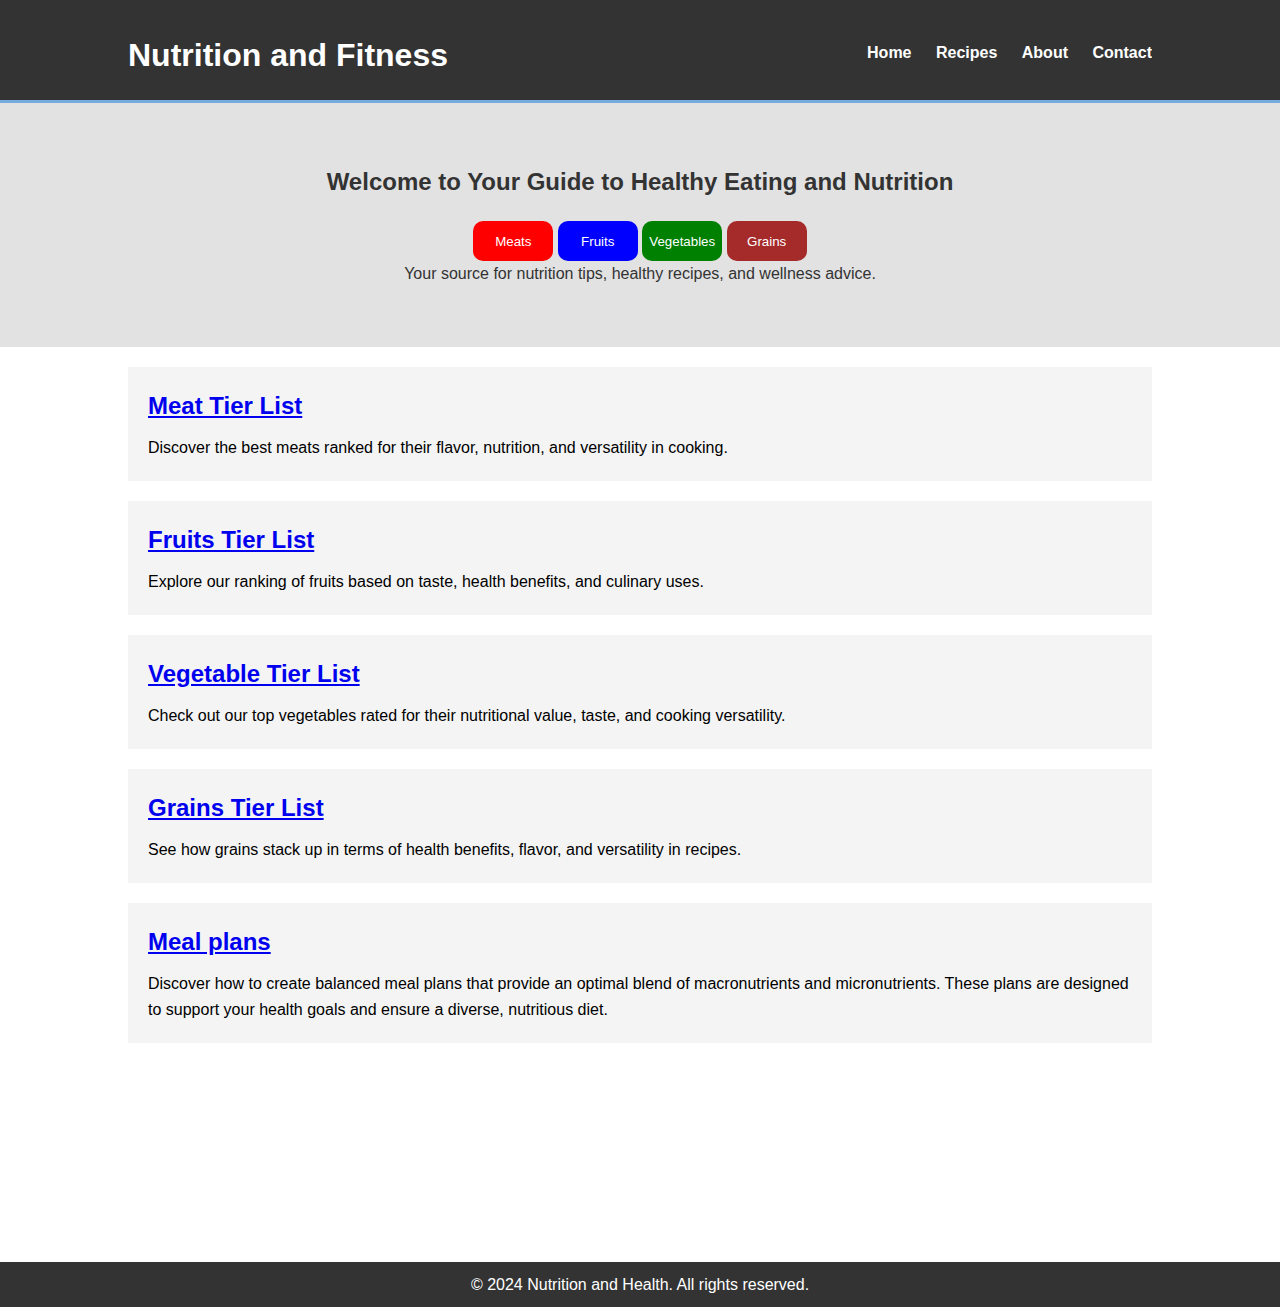
==== index.html @ f87d6bf3 "changed title" ====
<!DOCTYPE html>
<html lang="en">
<head>
    <meta charset="UTF-8">
    <meta name="viewport" content="width=device-width, initial-scale=1.0">
    <title>Nutrition and Health</title>
    <link rel="stylesheet" href="styles.css">
</head>
<body>
    <header>
        <div class="container">
            <h1>Nutrition and Fitness</h1>
            <nav>
                <ul>
                    <li><a href="#">Home</a></li>
                    <li><a href="#">Recipes</a></li>
                    <li><a href="#">About</a></li>
                    <li><a href="#">Contact</a></li>
                </ul>
            </nav>
        </div>
    </header>

    <main>
        <section class="hero">
            <div class="container">
                <h2>Welcome to Your Guide to Healthy Eating and Nutrition</h2>
                <button class="meatButton">Meats</button>
                <button class="fruitButton">Fruits</button>
                <button class="vegetableButton">Vegetables</button>
                <button class="grainsButton">Grains</button>
                <p>Your source for nutrition tips, healthy recipes, and wellness advice.</p>
            </div>
        </section>

        <section class="content">
            <div class="container">
                <article>
                    <h2><a href="meat.html" target="_blank" title="meat">Meat Tier List</a></h2>
                    <p>Discover the best meats ranked for their flavor, nutrition, and versatility in cooking.</p>
                </article>
                

                <article>
                    <h2><a href="fruit.html" target="_blank" title="fruit">Fruits Tier List</a></h2>
                    <p>Explore our ranking of fruits based on taste, health benefits, and culinary uses.</p>
                </article>
                

                <article>
                    <h2><a href="vegetable.html" target="_blank" title="vegetable">Vegetable Tier List</a></h2>
                    <p>Check out our top vegetables rated for their nutritional value, taste, and cooking versatility.</p>
                </article>
                

                <article>
                    <h2><a href="grains.html" target="_blank" title="grains">Grains Tier List</a></h2>
                    <p>See how grains stack up in terms of health benefits, flavor, and versatility in recipes.</p>
                </article>

                <article>
                    <h2><a href="meals.html" target="_blank" title="meals">Meal plans</a></h2>
                    <p>Discover how to create balanced meal plans that provide an optimal blend of macronutrients and micronutrients. These plans are designed to support your health goals and ensure a diverse, nutritious diet.</p>
                </article>
                
                
                
            </div>
        </section>
    </main>

    <br>
    <br>
    <br>
    <br>
    <br>
    <br>
    <br>

    <footer>
        <div class="container">
            <p>&copy; 2024 Nutrition and Health. All rights reserved.</p>
        </div>
    </footer>
</body>
</html>
---- styles.css ----
/* Reset some basic elements */
body, h1, h2, p, ul {
    margin: 0;
    padding: 0;
}

body {
    font-family: Arial, sans-serif;
    line-height: 1.6;
}

/* Container */
.container {
    width: 80%;
    margin: auto;
    overflow: hidden;
}

.meatButton {
    height: 40px;
    width: 80px;
    border: none;
    border-radius: 10px;
    cursor: pointer;
    background-color: red;
    color: white;
    transition: opacity 0.1s;
}

.meatButton:hover {
    opacity: 0.7;
}

.meatButton:active {
    opacity: 0.5
}

.fruitButton {
    height: 40px;
    width: 80px;
    border: none;
    border-radius: 10px;
    cursor: pointer;
    background-color: blue;
    color: white;
    transition: opacity 0.1s;
}

.fruitButton:hover {
    opacity: 0.7;
}

.fruitButton:active {
    opacity: 0.5
}

.vegetableButton {
    height: 40px;
    width: 80px;
    border: none;
    border-radius: 10px;
    cursor: pointer;
    background-color: green;
    color: white;
    transition: opacity 0.1s;
}

.vegetableButton:hover {
    opacity: 0.7;
}

.vegetableButton:active {
    opacity: 0.5
}

.grainsButton {
    height: 40px;
    width: 80px;
    border: none;
    border-radius: 10px;
    cursor: pointer;
    background-color: brown;
    color: white;
    transition: opacity 0.1s;
}

.grainsButton:hover {
    opacity: 0.7;
}

.grainsButton:active {
    opacity: 0.5
}

.food {
    width: 250px;
    object-fit: contain;
    border-width: 2px;
    border-style: dashed;
    border-color: red;
}

/* Header */
header {
    background: #333;
    color: #fff;
    padding-top: 30px;
    min-height: 70px;
    border-bottom: #77aadd 3px solid;
}

header h1 {
    float: left;
}

header nav {
    float: right;
    margin-top: 10px;
}

header nav ul {
    list-style: none;
}

header nav ul li {
    display: inline;
    margin-left: 20px;
}

header nav ul li a {
    color: #fff;
    text-decoration: none;
    font-weight: bold;
}

/* Hero Section */
.hero {
    background: #e2e2e2;
    color: #333;
    padding: 60px 0;
    text-align: center;
}

.hero h2 {
    margin-bottom: 20px;
}

/* Content Section */
.content {
    margin: 20px 0;
}

.content article {
    background: #f4f4f4;
    padding: 20px;
    margin-bottom: 20px;
}

.content article h2 {
    margin-bottom: 10px;
}

/* Footer */
footer {
    background: #333;
    color: #fff;
    text-align: center;
    padding: 10px 0;
}
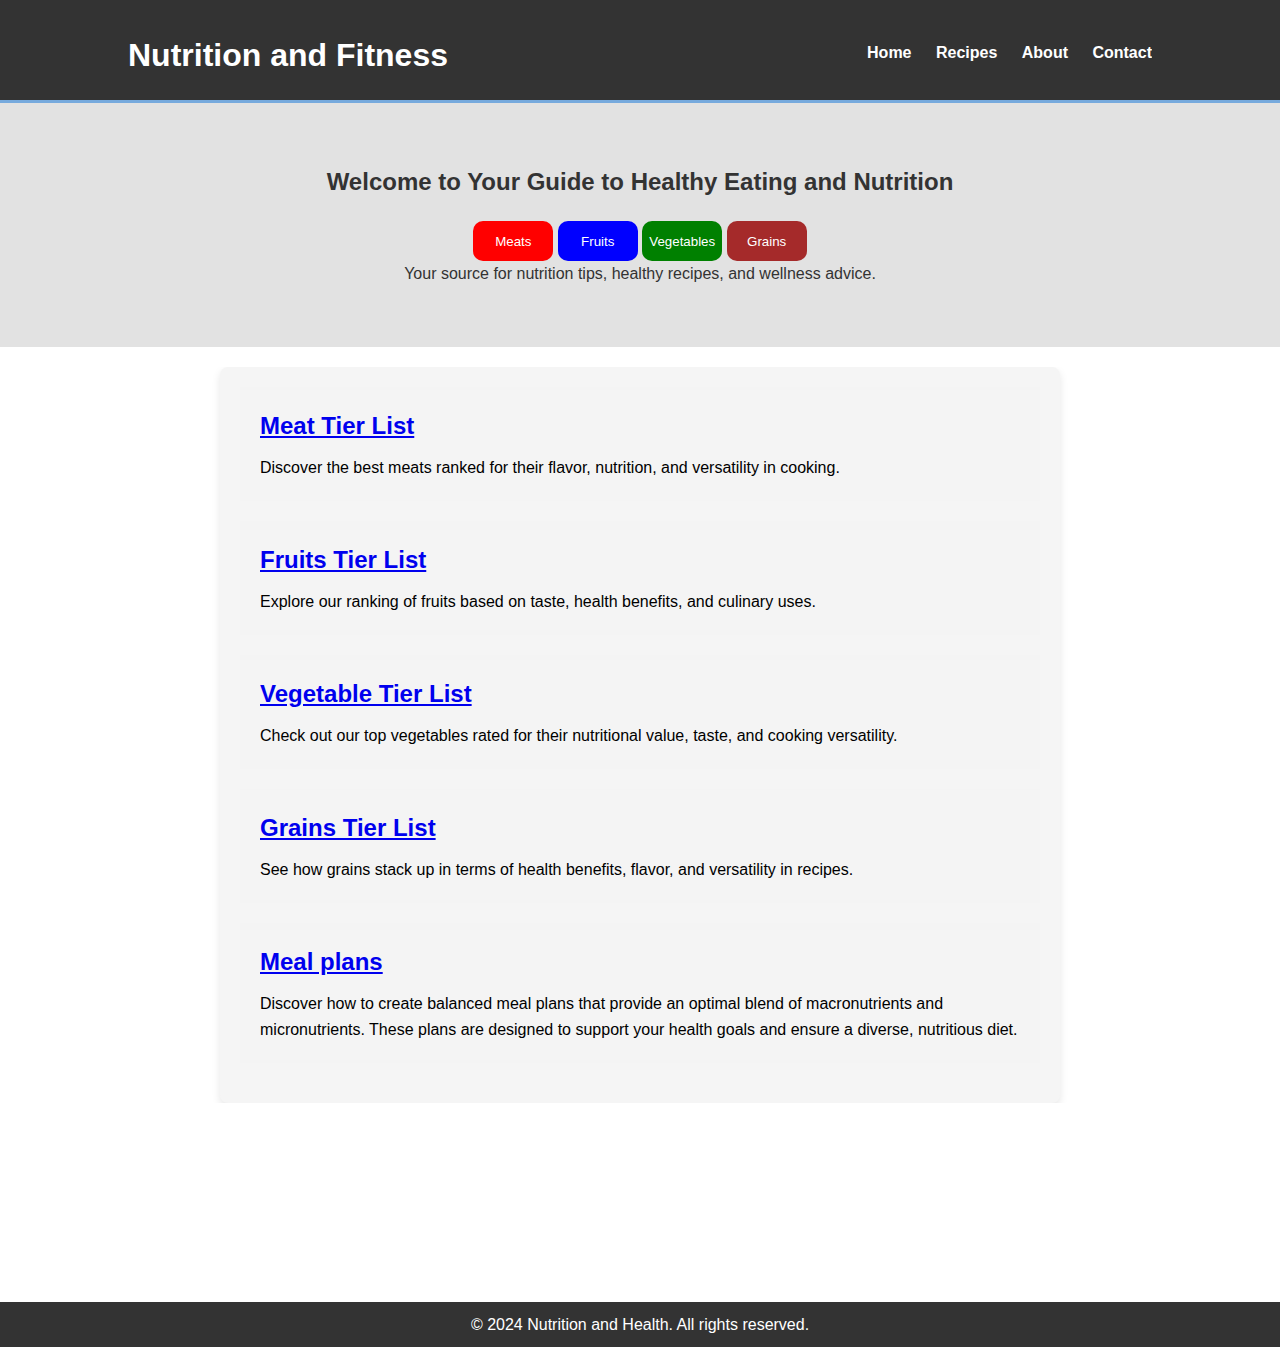
==== commit fb82021b: "Sectioned nutrition content together" ====
--- a/index.html
+++ b/index.html
@@ -35,36 +35,37 @@
 
         <section class="content">
             <div class="container">
-                <article>
-                    <h2><a href="meat.html" target="_blank" title="meat">Meat Tier List</a></h2>
-                    <p>Discover the best meats ranked for their flavor, nutrition, and versatility in cooking.</p>
-                </article>
-                
+                <div class="Nutrition">
+                    <article>
+                        <h2><a href="meat.html" target="_blank" title="meat">Meat Tier List</a></h2>
+                        <p>Discover the best meats ranked for their flavor, nutrition, and versatility in cooking.</p>
+                    </article>
+                    
+    
+                    <article>
+                        <h2><a href="fruit.html" target="_blank" title="fruit">Fruits Tier List</a></h2>
+                        <p>Explore our ranking of fruits based on taste, health benefits, and culinary uses.</p>
+                    </article>
+                    
+    
+                    <article>
+                        <h2><a href="vegetable.html" target="_blank" title="vegetable">Vegetable Tier List</a></h2>
+                        <p>Check out our top vegetables rated for their nutritional value, taste, and cooking versatility.</p>
+                    </article>
+                    
+    
+                    <article>
+                        <h2><a href="grains.html" target="_blank" title="grains">Grains Tier List</a></h2>
+                        <p>See how grains stack up in terms of health benefits, flavor, and versatility in recipes.</p>
+                    </article>
+    
+                    <article>
+                        <h2><a href="meals.html" target="_blank" title="meals">Meal plans</a></h2>
+                        <p>Discover how to create balanced meal plans that provide an optimal blend of macronutrients and micronutrients. These plans are designed to support your health goals and ensure a diverse, nutritious diet.</p>
+                    </article>
 
-                <article>
-                    <h2><a href="fruit.html" target="_blank" title="fruit">Fruits Tier List</a></h2>
-                    <p>Explore our ranking of fruits based on taste, health benefits, and culinary uses.</p>
-                </article>
-                
 
-                <article>
-                    <h2><a href="vegetable.html" target="_blank" title="vegetable">Vegetable Tier List</a></h2>
-                    <p>Check out our top vegetables rated for their nutritional value, taste, and cooking versatility.</p>
-                </article>
-                
-
-                <article>
-                    <h2><a href="grains.html" target="_blank" title="grains">Grains Tier List</a></h2>
-                    <p>See how grains stack up in terms of health benefits, flavor, and versatility in recipes.</p>
-                </article>
-
-                <article>
-                    <h2><a href="meals.html" target="_blank" title="meals">Meal plans</a></h2>
-                    <p>Discover how to create balanced meal plans that provide an optimal blend of macronutrients and micronutrients. These plans are designed to support your health goals and ensure a diverse, nutritious diet.</p>
-                </article>
-                
-                
-                
+                </div>
             </div>
         </section>
     </main>
--- a/styles.css
+++ b/styles.css
@@ -14,6 +14,16 @@
     width: 80%;
     margin: auto;
     overflow: hidden;
+}
+
+.Nutrition {
+    background-color: #f5f5f5; /* Light background color */
+    padding: 20px; /* Spacing inside the section */
+    border-radius: 8px; /* Rounded corners */
+    box-shadow: 0 4px 8px rgba(0, 0, 0, 0.1); /* Subtle shadow for depth */
+    max-width: 800px; /* Limit the width */
+    margin: 0 auto; /* Center the section */
+    font-family: Arial, sans-serif; /* Use a clean font */
 }
 
 .meatButton {
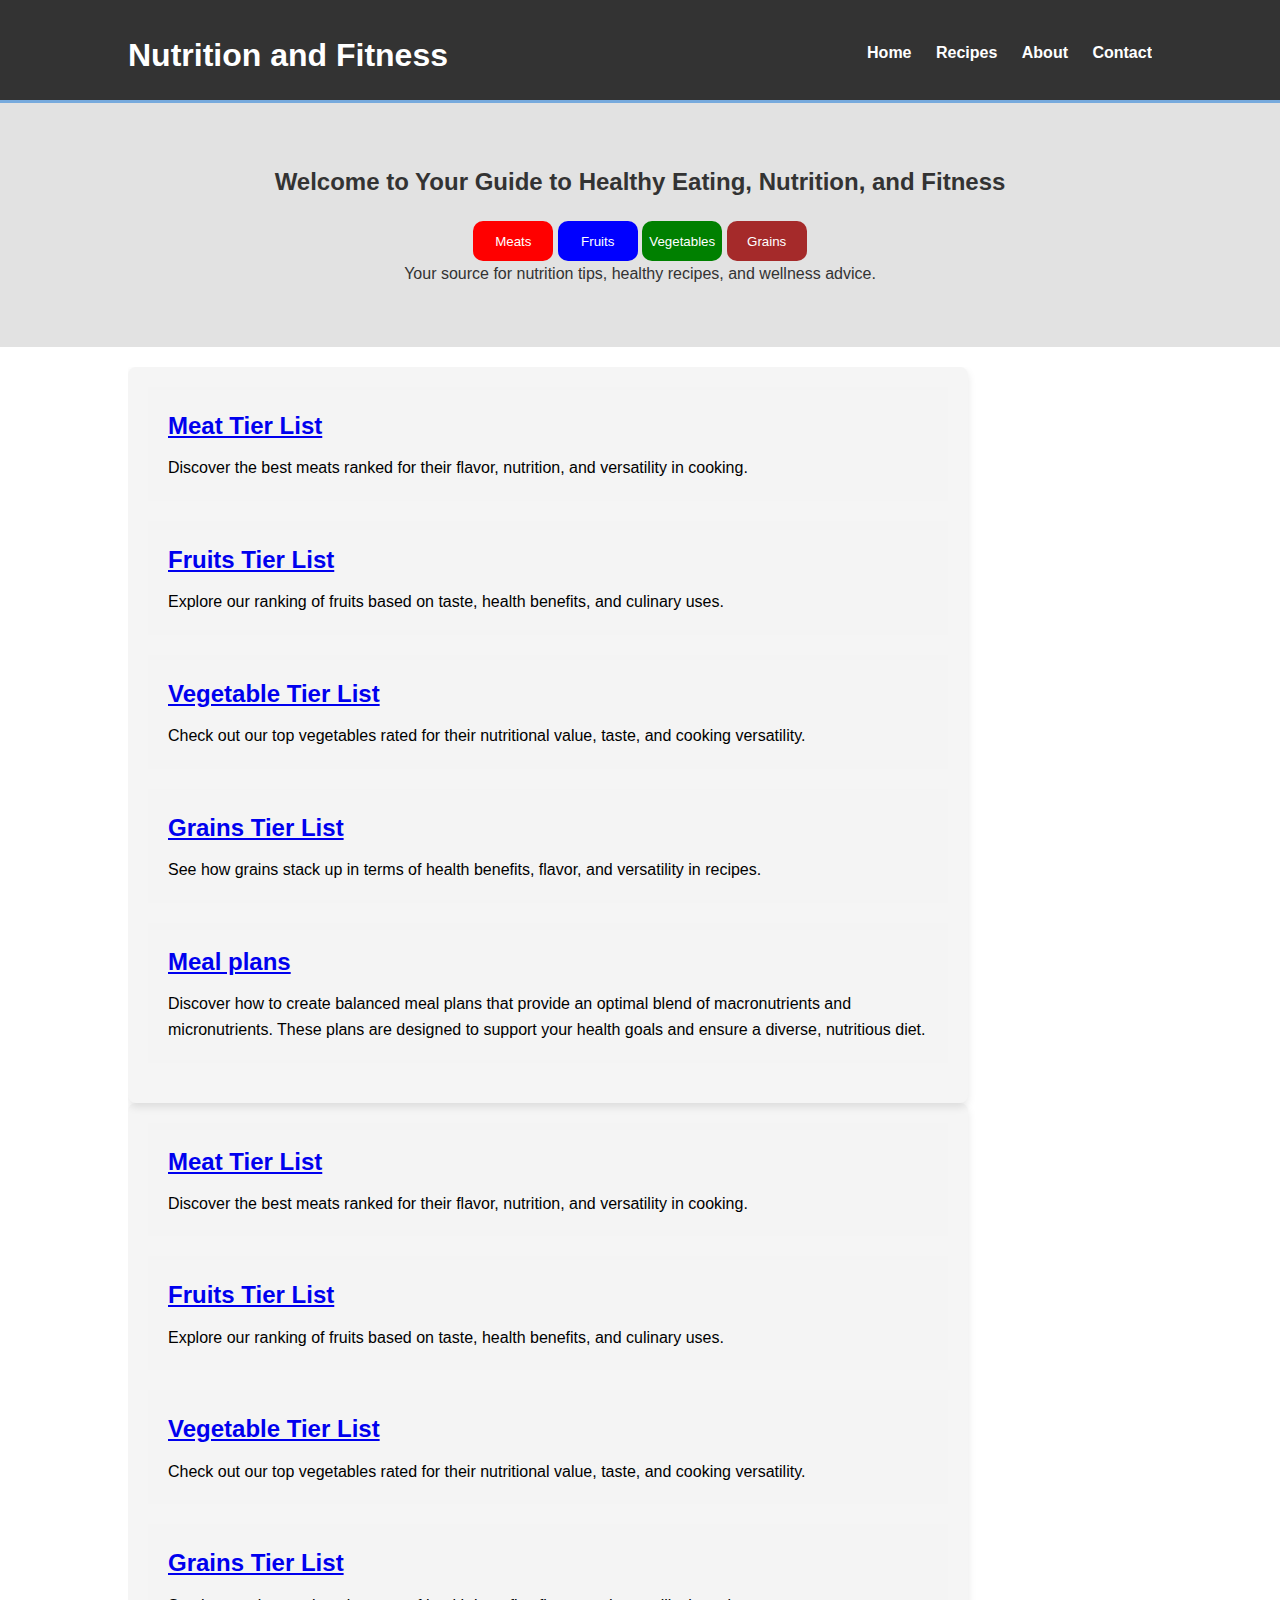
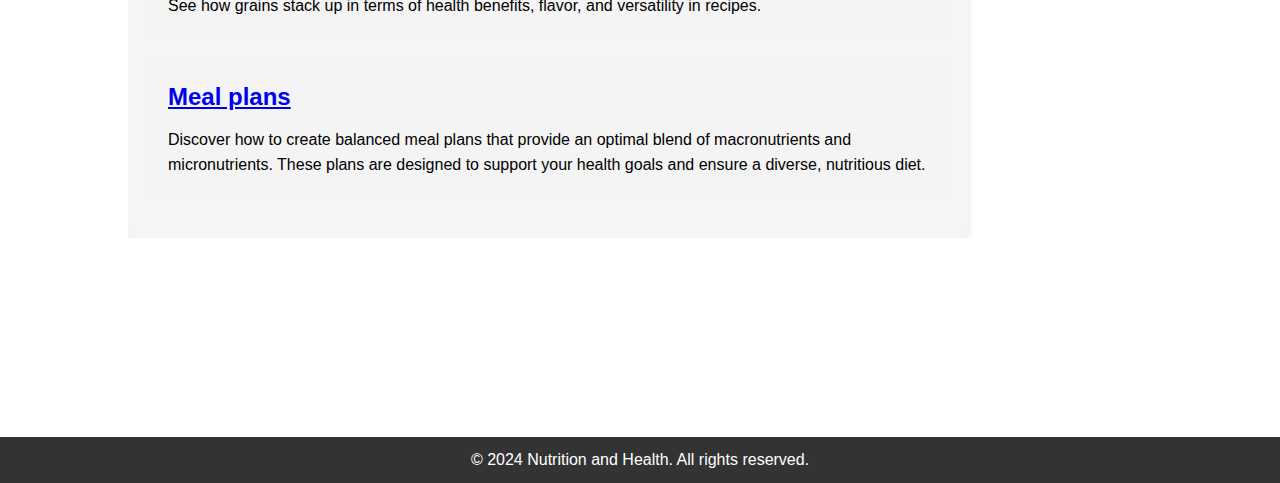
==== commit 97ef894b: "Cleaned code" ====
--- a/index.html
+++ b/index.html
@@ -24,7 +24,7 @@
     <main>
         <section class="hero">
             <div class="container">
-                <h2>Welcome to Your Guide to Healthy Eating and Nutrition</h2>
+                <h2>Welcome to Your Guide to Healthy Eating, Nutrition, and Fitness</h2>
                 <button class="meatButton">Meats</button>
                 <button class="fruitButton">Fruits</button>
                 <button class="vegetableButton">Vegetables</button>
@@ -35,7 +35,7 @@
 
         <section class="content">
             <div class="container">
-                <div class="Nutrition">
+                <div class="NutritionSection">
                     <article>
                         <h2><a href="meat.html" target="_blank" title="meat">Meat Tier List</a></h2>
                         <p>Discover the best meats ranked for their flavor, nutrition, and versatility in cooking.</p>
@@ -63,10 +63,38 @@
                         <h2><a href="meals.html" target="_blank" title="meals">Meal plans</a></h2>
                         <p>Discover how to create balanced meal plans that provide an optimal blend of macronutrients and micronutrients. These plans are designed to support your health goals and ensure a diverse, nutritious diet.</p>
                     </article>
+                </div>
 
 
+                <div class="NutritionSection2">
+                    <article>
+                        <h2><a href="meat.html" target="_blank" title="meat">Meat Tier List</a></h2>
+                        <p>Discover the best meats ranked for their flavor, nutrition, and versatility in cooking.</p>
+                    </article>
+                    
+    
+                    <article>
+                        <h2><a href="fruit.html" target="_blank" title="fruit">Fruits Tier List</a></h2>
+                        <p>Explore our ranking of fruits based on taste, health benefits, and culinary uses.</p>
+                    </article>
+                    
+    
+                    <article>
+                        <h2><a href="vegetable.html" target="_blank" title="vegetable">Vegetable Tier List</a></h2>
+                        <p>Check out our top vegetables rated for their nutritional value, taste, and cooking versatility.</p>
+                    </article>
+                    
+    
+                    <article>
+                        <h2><a href="grains.html" target="_blank" title="grains">Grains Tier List</a></h2>
+                        <p>See how grains stack up in terms of health benefits, flavor, and versatility in recipes.</p>
+                    </article>
+    
+                    <article>
+                        <h2><a href="meals.html" target="_blank" title="meals">Meal plans</a></h2>
+                        <p>Discover how to create balanced meal plans that provide an optimal blend of macronutrients and micronutrients. These plans are designed to support your health goals and ensure a diverse, nutritious diet.</p>
+                    </article>
                 </div>
-            </div>
         </section>
     </main>
 
--- a/styles.css
+++ b/styles.css
@@ -11,18 +11,30 @@
 
 /* Container */
 .container {
+    /*display: flex;*/
     width: 80%;
     margin: auto;
     overflow: hidden;
 }
 
-.Nutrition {
+.NutritionSection {
     background-color: #f5f5f5; /* Light background color */
     padding: 20px; /* Spacing inside the section */
     border-radius: 8px; /* Rounded corners */
     box-shadow: 0 4px 8px rgba(0, 0, 0, 0.1); /* Subtle shadow for depth */
     max-width: 800px; /* Limit the width */
-    margin: 0 auto; /* Center the section */
+    margin: left; /* Center the section */
+    font-family: Arial, sans-serif; /* Use a clean font */
+    display: inline-block;
+}
+
+.NutritionSection2 {
+    background-color: #f5f5f5; /* Light background color */
+    padding: 20px; /* Spacing inside the section */
+    border-radius: 8px; /* Rounded corners */
+    box-shadow: 0 4px 8px rgba(0, 0, 0, 0.1); /* Subtle shadow for depth */
+    max-width: 800px; /* Limit the width */
+    margin: right; /* Center the section */
     font-family: Arial, sans-serif; /* Use a clean font */
 }
 
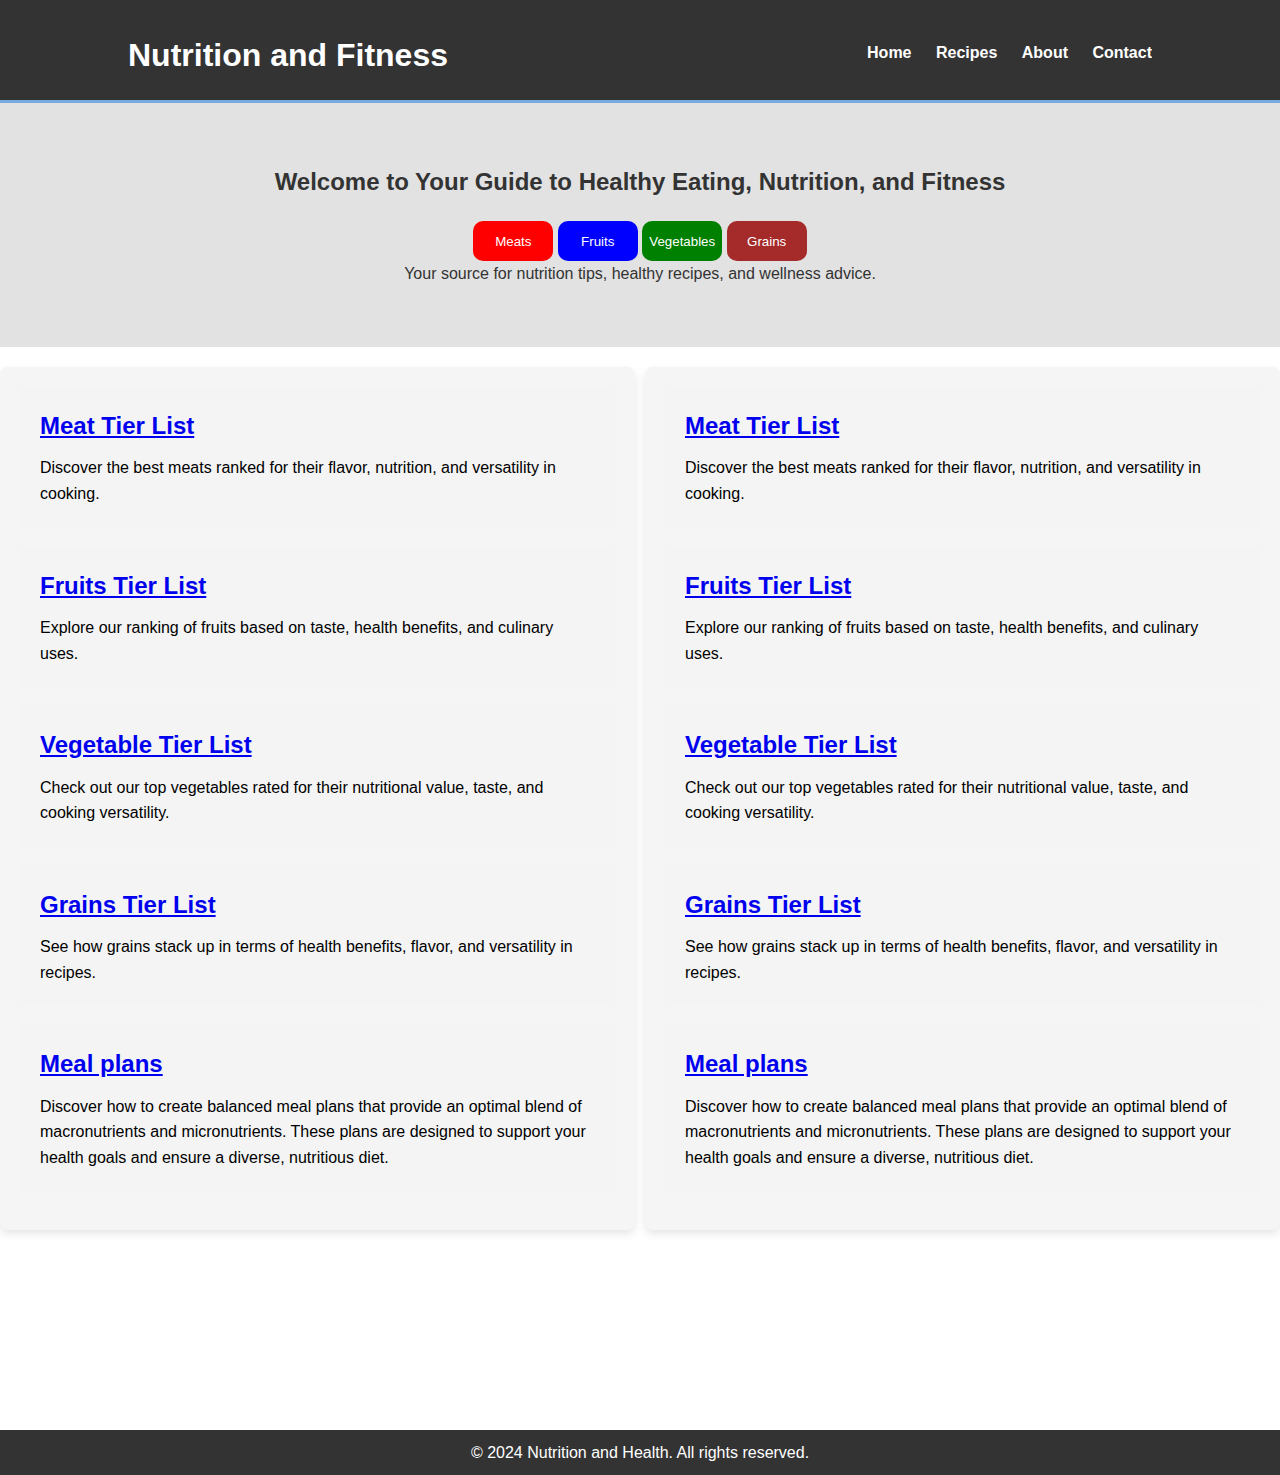
==== commit cbaec9e0: "Added a new section in main page" ====
--- a/index.html
+++ b/index.html
@@ -34,7 +34,7 @@
         </section>
 
         <section class="content">
-            <div class="container">
+            <div class="bodyContainer">
                 <div class="NutritionSection">
                     <article>
                         <h2><a href="meat.html" target="_blank" title="meat">Meat Tier List</a></h2>
@@ -66,7 +66,7 @@
                 </div>
 
 
-                <div class="NutritionSection2">
+                <div class="FitnessSection">
                     <article>
                         <h2><a href="meat.html" target="_blank" title="meat">Meat Tier List</a></h2>
                         <p>Discover the best meats ranked for their flavor, nutrition, and versatility in cooking.</p>
--- a/styles.css
+++ b/styles.css
@@ -15,6 +15,13 @@
     width: 80%;
     margin: auto;
     overflow: hidden;
+}
+
+.bodyContainer {
+    margin: auto;
+    display: flex; /* Enables Flexbox on the container */
+    justify-content: space-between; /* Ensures sections are spaced evenly */
+    gap: 10px; /* Optional: adds space between the two sections */
 }
 
 .NutritionSection {
@@ -28,7 +35,7 @@
     display: inline-block;
 }
 
-.NutritionSection2 {
+.FitnessSection {
     background-color: #f5f5f5; /* Light background color */
     padding: 20px; /* Spacing inside the section */
     border-radius: 8px; /* Rounded corners */
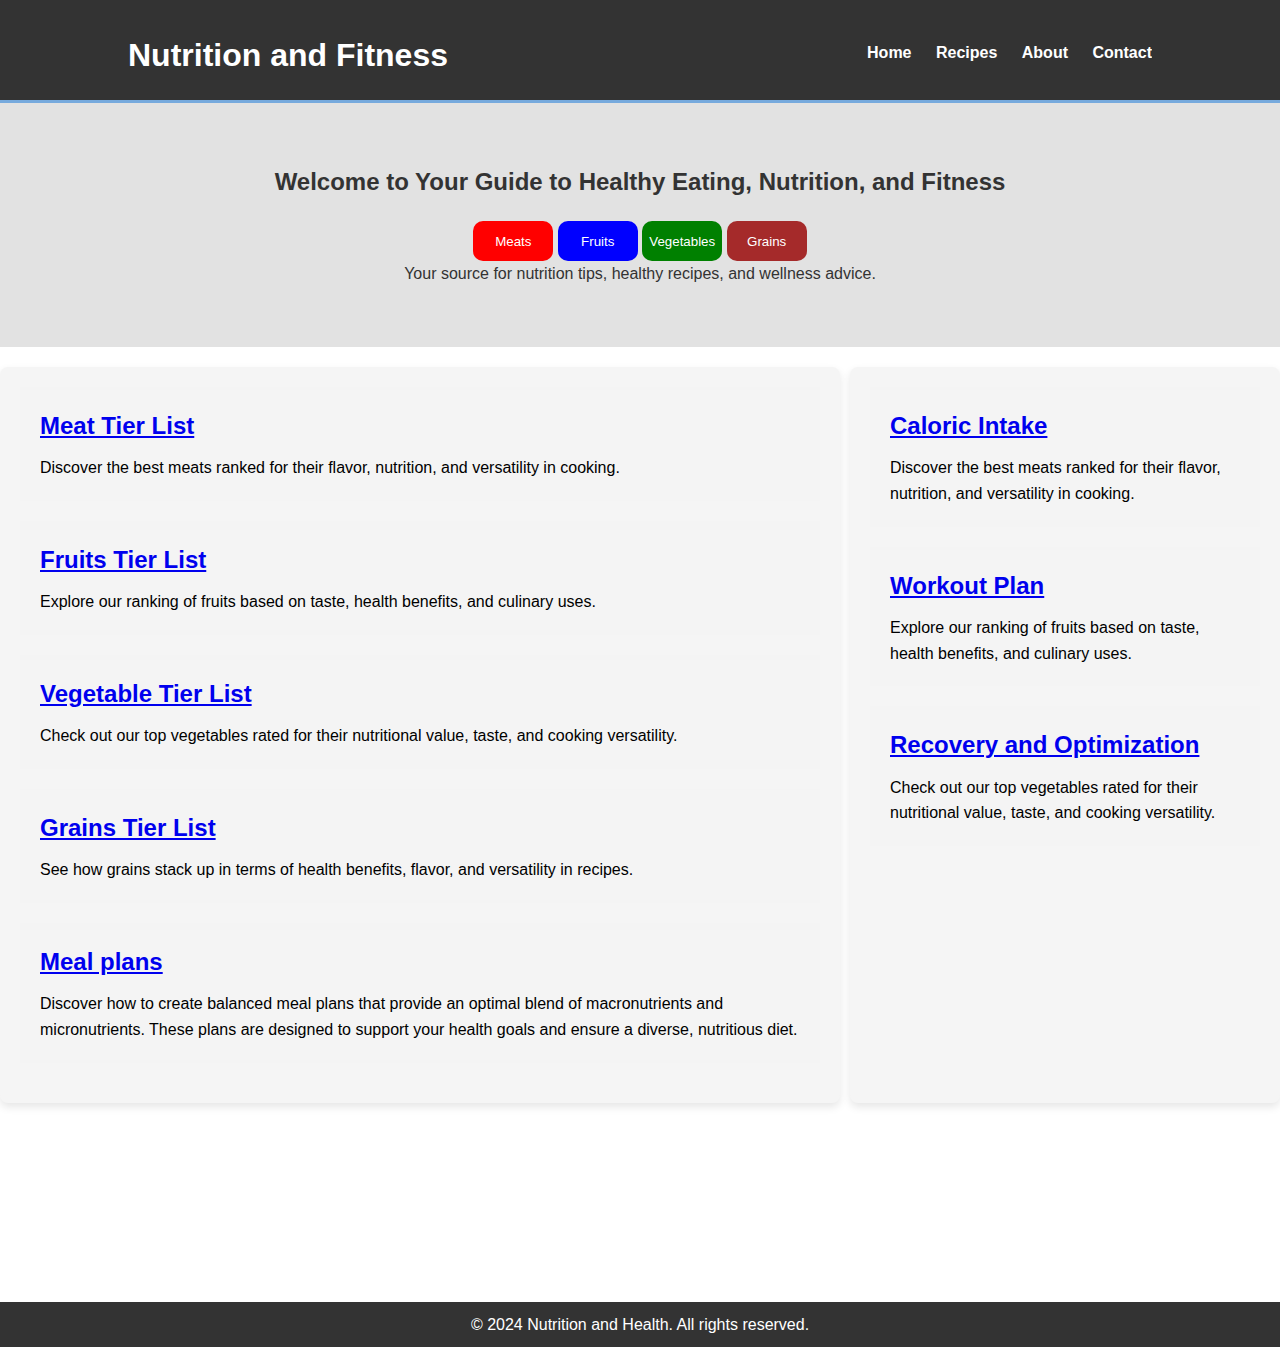
==== commit 6e038f45: "Edited Fitness Section" ====
--- a/index.html
+++ b/index.html
@@ -68,31 +68,20 @@
 
                 <div class="FitnessSection">
                     <article>
-                        <h2><a href="meat.html" target="_blank" title="meat">Meat Tier List</a></h2>
+                        <h2><a href="meat.html" target="_blank" title="meat">Caloric Intake</a></h2>
                         <p>Discover the best meats ranked for their flavor, nutrition, and versatility in cooking.</p>
                     </article>
                     
     
                     <article>
-                        <h2><a href="fruit.html" target="_blank" title="fruit">Fruits Tier List</a></h2>
+                        <h2><a href="fruit.html" target="_blank" title="fruit">Workout Plan</a></h2>
                         <p>Explore our ranking of fruits based on taste, health benefits, and culinary uses.</p>
                     </article>
                     
     
                     <article>
-                        <h2><a href="vegetable.html" target="_blank" title="vegetable">Vegetable Tier List</a></h2>
+                        <h2><a href="vegetable.html" target="_blank" title="vegetable">Recovery and Optimization</a></h2>
                         <p>Check out our top vegetables rated for their nutritional value, taste, and cooking versatility.</p>
-                    </article>
-                    
-    
-                    <article>
-                        <h2><a href="grains.html" target="_blank" title="grains">Grains Tier List</a></h2>
-                        <p>See how grains stack up in terms of health benefits, flavor, and versatility in recipes.</p>
-                    </article>
-    
-                    <article>
-                        <h2><a href="meals.html" target="_blank" title="meals">Meal plans</a></h2>
-                        <p>Discover how to create balanced meal plans that provide an optimal blend of macronutrients and micronutrients. These plans are designed to support your health goals and ensure a diverse, nutritious diet.</p>
                     </article>
                 </div>
         </section>
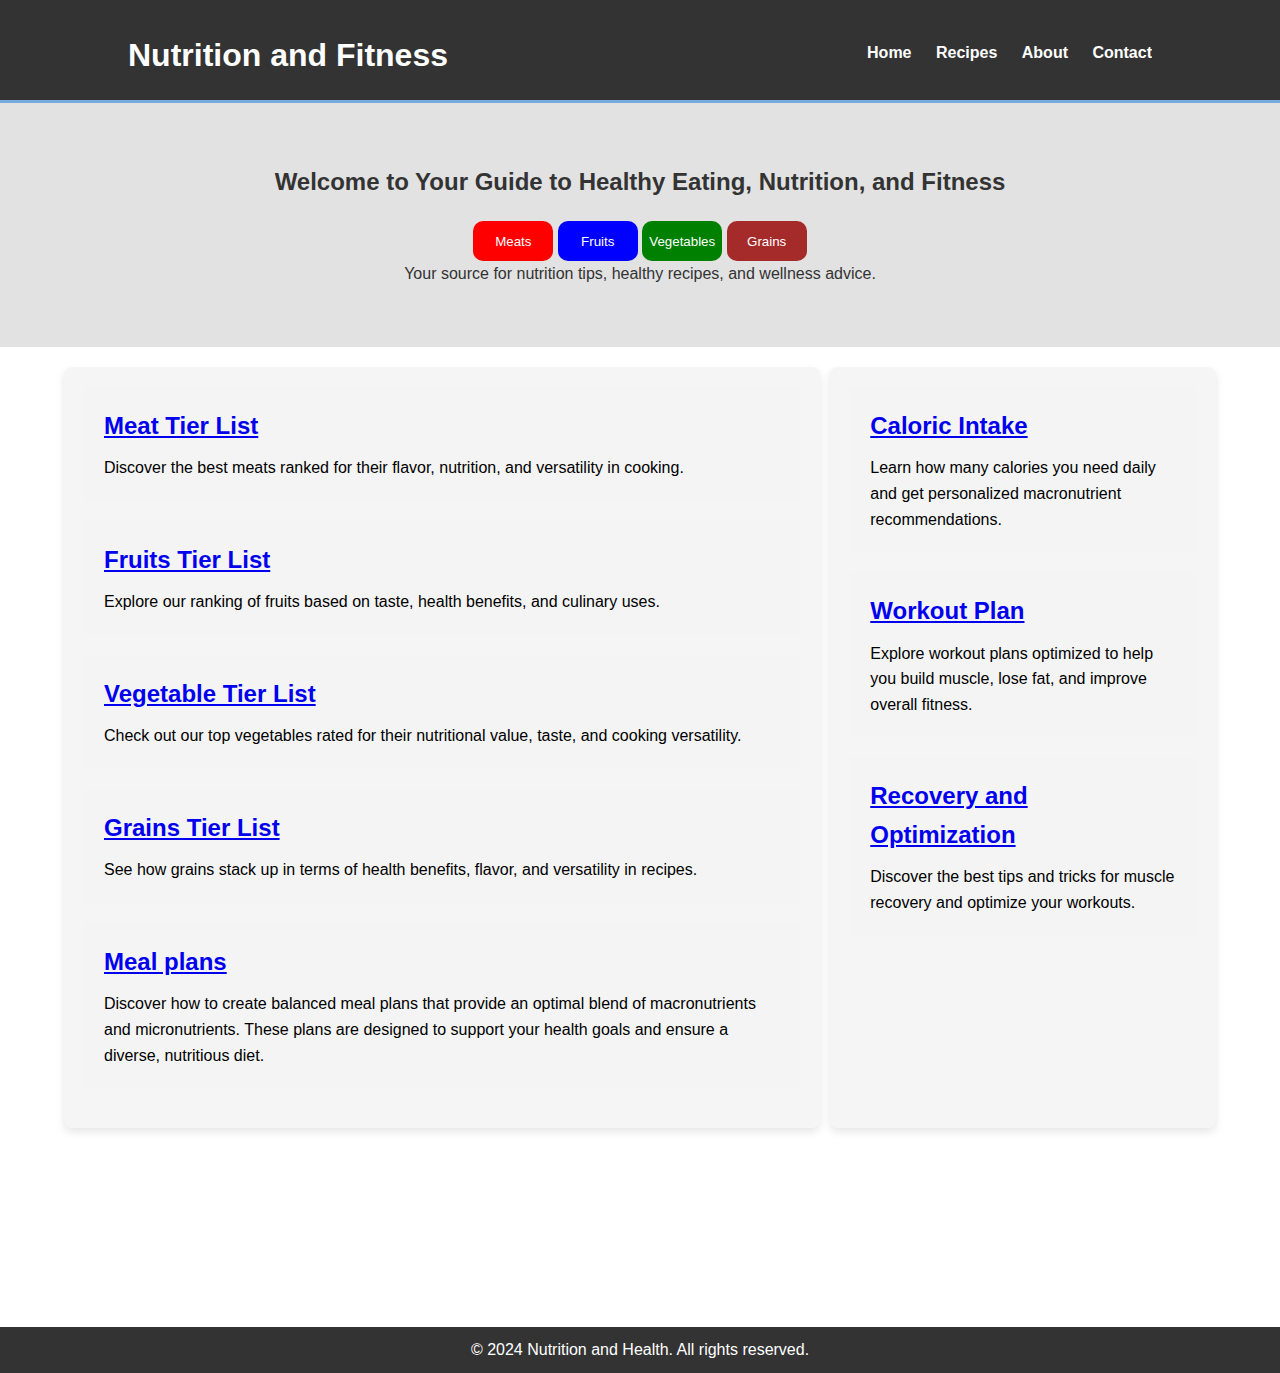
==== commit 4708cf97: "Added correct fitness descriptions" ====
--- a/index.html
+++ b/index.html
@@ -69,19 +69,19 @@
                 <div class="FitnessSection">
                     <article>
                         <h2><a href="meat.html" target="_blank" title="meat">Caloric Intake</a></h2>
-                        <p>Discover the best meats ranked for their flavor, nutrition, and versatility in cooking.</p>
+                        <p>Learn how many calories you need daily and get personalized macronutrient recommendations.</p>
                     </article>
                     
     
                     <article>
                         <h2><a href="fruit.html" target="_blank" title="fruit">Workout Plan</a></h2>
-                        <p>Explore our ranking of fruits based on taste, health benefits, and culinary uses.</p>
+                        <p>Explore workout plans optimized to help you build muscle, lose fat, and improve overall fitness.</p>
                     </article>
                     
     
                     <article>
                         <h2><a href="vegetable.html" target="_blank" title="vegetable">Recovery and Optimization</a></h2>
-                        <p>Check out our top vegetables rated for their nutritional value, taste, and cooking versatility.</p>
+                        <p>Discover the best tips and tricks for muscle recovery and optimize your workouts.</p>
                     </article>
                 </div>
         </section>
--- a/styles.css
+++ b/styles.css
@@ -21,7 +21,8 @@
     margin: auto;
     display: flex; /* Enables Flexbox on the container */
     justify-content: space-between; /* Ensures sections are spaced evenly */
-    gap: 10px; /* Optional: adds space between the two sections */
+    gap: 10px; /* Adds space between the two sections */
+    max-width: 90%; /* Ensure the container has enough space */
 }
 
 .NutritionSection {
@@ -30,8 +31,7 @@
     border-radius: 8px; /* Rounded corners */
     box-shadow: 0 4px 8px rgba(0, 0, 0, 0.1); /* Subtle shadow for depth */
     max-width: 800px; /* Limit the width */
-    margin: left; /* Center the section */
-    font-family: Arial, sans-serif; /* Use a clean font */
+    font-family: Arial, sans-serif; 
     display: inline-block;
 }
 
@@ -41,8 +41,8 @@
     border-radius: 8px; /* Rounded corners */
     box-shadow: 0 4px 8px rgba(0, 0, 0, 0.1); /* Subtle shadow for depth */
     max-width: 800px; /* Limit the width */
-    margin: right; /* Center the section */
-    font-family: Arial, sans-serif; /* Use a clean font */
+    font-family: Arial, sans-serif; 
+    display: inline-block;
 }
 
 .meatButton {
